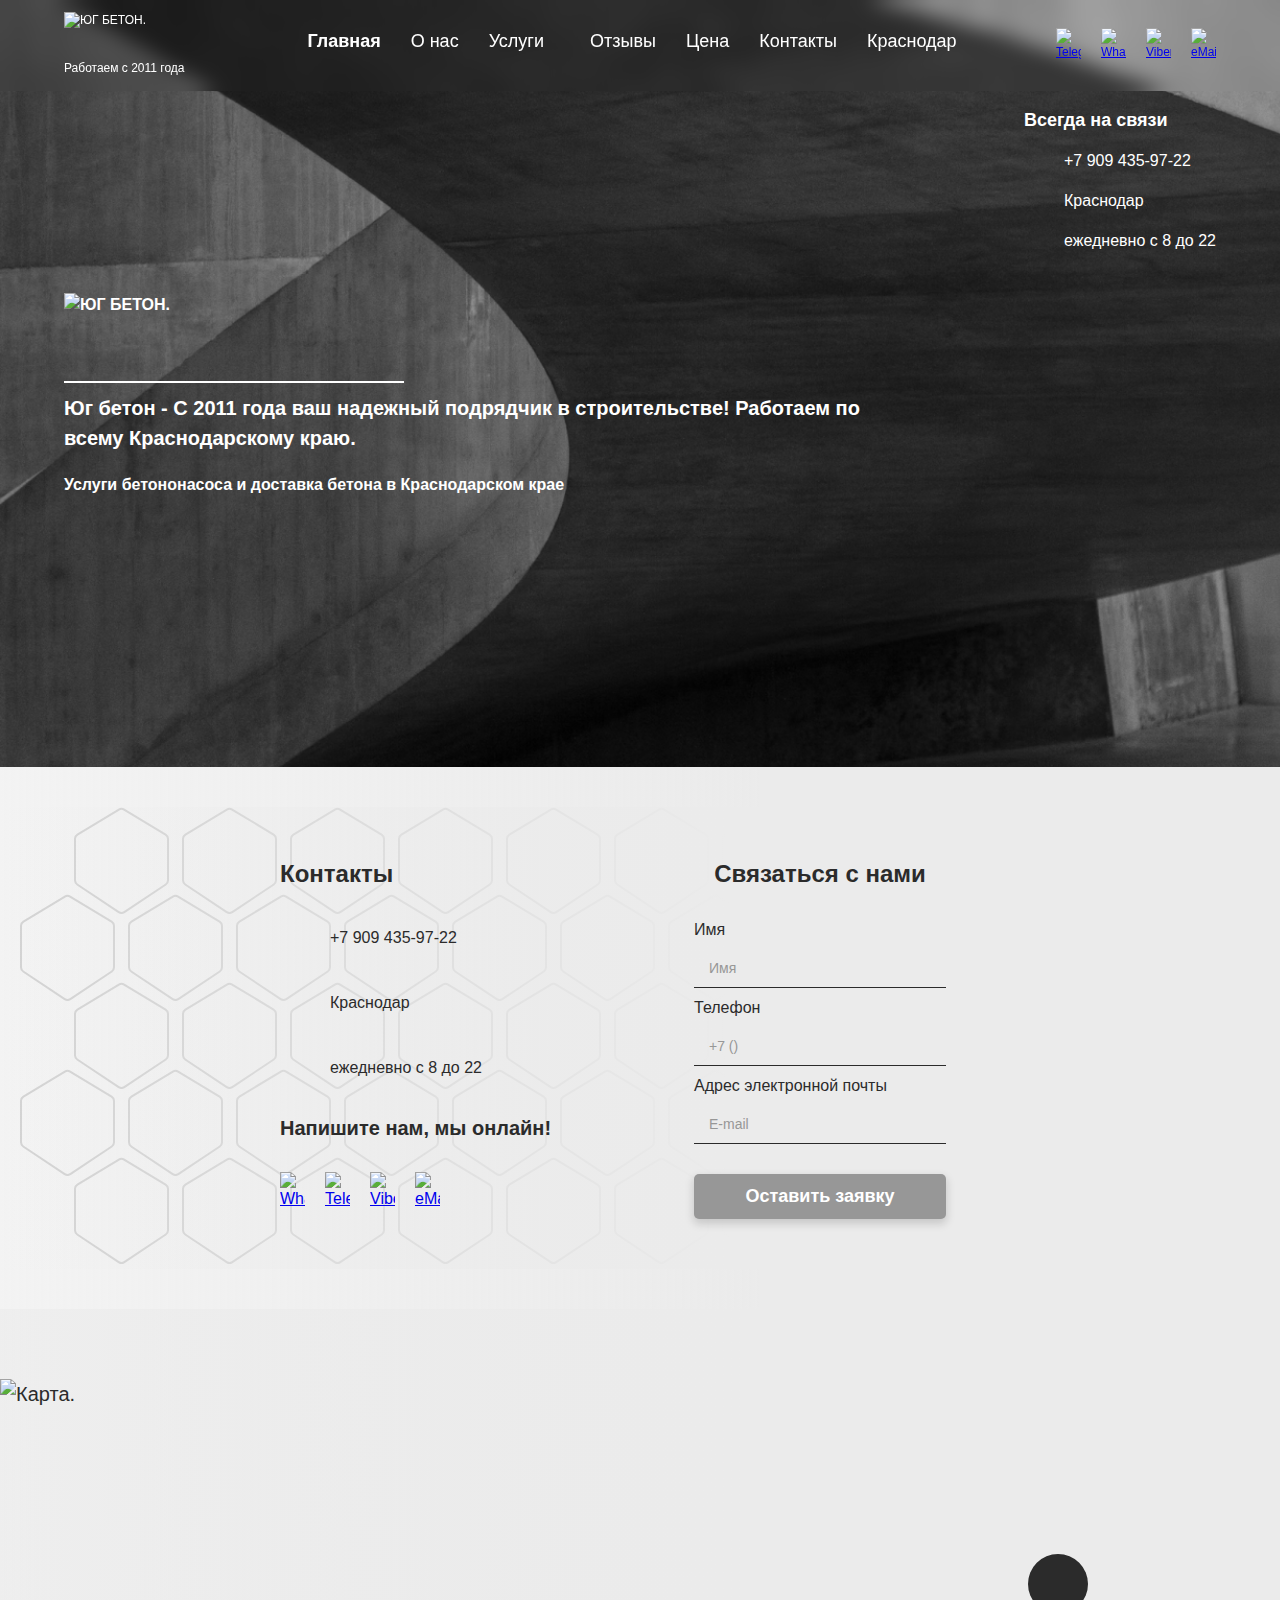
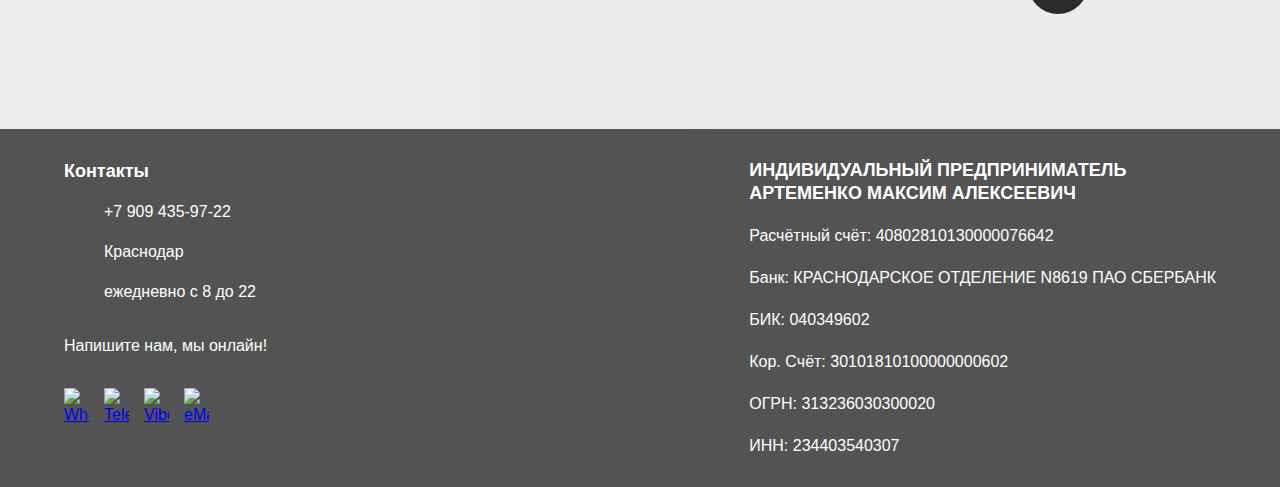
==== contacts.html @ 3165325b "Fixes maps and contacts blocks" ====
<!DOCTYPE html>
<html class="page" lang="en">

<head>
    <meta charset="UTF-8">
    <meta name="viewport" content="width=device-width, initial-scale=1.0">
    <title>Document</title>
    <link rel="stylesheet" href="style.css">
</head>

<body class="page__body">
    <header class="header">
        <div class="header__wrapper wrapper">
            <div class="header__container">
                <img class="header__logo" src="images/main-logo.svg" width="174" height="40" alt="ЮГ БЕТОН.">
                <span class="header__slogan">Работаем с 2011 года</span>
            </div>
            <ul class="header__list">
                <li class="header__item">
                    <a class="header__link" href="#">
                        <img class="header__image" src="images/logo-telegram.svg" width="25" height="25"
                            alt="Telegram.">
                    </a>
                </li>
                <li class="header__item">
                    <a class="header__link" href="#">
                        <img class="header__image" src="images/logo-telegram.svg" width="25" height="25"
                            alt="Whatsapp.">
                    </a>
                </li>
                <li class="header__item">
                    <a class="header__link" href="#">
                        <img class="header__image" src="images/logo-telegram.svg" width="25" height="25" alt="Viber.">
                    </a>
                </li>
                <li class="header__item">
                    <a class="header__link" href="#">
                        <img class="header__image" src="images/logo-telegram.svg" width="25" height="25" alt="eMail.">
                    </a>
                </li>
            </ul>
            <button class="header__button">
                <span class="visually-hidden">Навигация</span>
                <span class="header__button__dec-line"></span>
            </button>
            <nav class="header__navigation navigation">
                <ul class="navigation__list navigation__list--opened">
                    <li class="navigation__item">
                        <a class="navigation__link" href="#">Главная</a>
                    </li>
                    <li class="navigation__item">
                        <a class="navigation__link" href="#">О нас</a>
                    </li>
                    <li class="navigation__item">
                        <p class="navigation__text">Услуги</p>
                        <ul
                            class="navigation__services-list navigation-services__list navigation__services__list--opened">
                            <li class="navigation-services__item">
                                <a class="navigation-services__link" href="#">Бетоногаситель</a>
                            </li>
                            <li class="navigation-services__item">
                                <a class="navigation-services__link" href="#">Шланг</a>
                            </li>
                            <li class="navigation-services__item">
                                <a class="navigation-services__link" href="#">Бетоноводный тракт</a>
                            </li>
                            <li class="navigation-services__item">
                                <a class="navigation-services__link" href="#">Переезд бетононасоса на объекте</a>
                            </li>
                            <li class="navigation-services__item">
                                <a class="navigation-services__link" href="#">Доставка автобензонасоса</a>
                            </li>
                            <li class="navigation-services__item">
                                <a class="navigation-services__link" href="#">Доставка бетона</a>
                            </li>
                            <li class="navigation-services__item">
                                <a class="navigation-services__link" href="#">Плиты и Бетонные блоки</a>
                            </li>
                        </ul>
                    </li>
                    <li class="navigation__item">
                        <a class="navigation__link" href="#">Отзывы</a>
                    </li>
                    <li class="navigation__item">
                        <a class="navigation__link" href="#">Цена</a>
                    </li>
                    <li class="navigation__item">
                        <a class="navigation__link" href="#">Контакты</a>
                    </li>
                    <li class="navigation__item">
                        <a class="navigation__link" href="#">
                            <span class="navigation__address">Краснодар</span>
                        </a>
                    </li>
                </ul>
            </nav>
        </div>
    </header>
    <main class="contacts-main">
        <h1 class="visually-hidden">Sample</h1>
        <section class="hero">
            <div class="hero__wrapper wrapper">
                <h2 class="visually-hidden">Описание компании</h2>
                <address class="hero__address address">
                    <h3 class="address__title">Всегда на связи</h3>
                    <a class="address__link" href="tel:+79094359722">+7 909 435-97-22</a>
                    <span class="address__area">Краснодар</span>
                    <span class="address__time">ежедневно с 8 до 22</span>
                </address>
                <div class="hero__container">
                    <img class="hero__image" src="images/main-logo.svg" width="335" height="78" alt="ЮГ БЕТОН.">
                    <h3 class="hero__title">Юг бетон - С 2011 года ваш надежный подрядчик в строительстве! Работаем по
                        всему Краснодарскому краю.</h3>
                    <p class="hero__description">Услуги бетононасоса и доставка бетона в Краснодарском крае</p>
                </div>
            </div>
        </section>
        <section class="feedback">
            <div class="feedback__bg__decor">
                <div class="feedback__bg__decor__filter">
                    <div class="feedback__forms__wrapper">
                        <div class="contacts__wrapper wrapper">
                            <address class="contacts__address">
                                <h3 class="contacts__title">Контакты</h3>
                                <a class="contacts__link" href="tel:+79094359722">+7 909 435-97-22</a>
                                <span class="contacts__area">Краснодар</span>
                                <span class="contacts__time">ежедневно с 8 до 22</span>
                                <p class="contacts__slogan">Напишите нам, мы онлайн!</p>
                                <ul class="contacts__list">
                                    <li class="contacts__item">
                                        <a class="contacts__social-link" href="#">
                                            <img class="contacts__image" src="images/logo-telegram.svg" width="25" height="25"
                                                alt="Whatsapp.">
                                        </a>
                                    </li>
                                    <li class="contacts__item">
                                        <a class="contacts__social-link" href="#">
                                            <img class="contacts__image" src="images/logo-telegram.svg" width="25" height="25"
                                                alt="Telegram.">
                                        </a>
                                    </li>
                                    <li class="contacts__item">
                                        <a class="contacts__social-link" href="#">
                                            <img class="contacts__image" src="images/logo-telegram.svg" width="25" height="25"
                                                alt="Viber.">
                                        </a>
                                    </li>
                                    <li class="contacts__item">
                                        <a class="contacts__social-link" href="#">
                                            <img class="contacts__image" src="images/logo-telegram.svg" width="25" height="25"
                                                alt="eMail.">
                                        </a>
                                    </li>
                                </ul>
                            </address>
                        </div>
                        <div class="feedback__wrapper wrapper">
                            <h2 class="feedback__title">Связаться с нами</h2>
                            <form class="feedback__form" action="https://echo.htmlacademy.ru/" method="post">
                                <label class="feedback__label">Имя
                                    <input class="feedback__input" type="text" name="first-name" placeholder="Имя">
                                </label>
                                <label class="feedback__label">Телефон
                                    <input class="feedback__input" type="text" name="phone-number" placeholder="+7 ()">
                                </label>
                                <label class="feedback__label">Адрес электронной почты
                                    <input class="feedback__input" type="text" name="email" placeholder="E-mail">
                                </label>
                                <button class="feedback__submit-button" type="submit">Оставить заявку</button>
                            </form>
                        </div>
                    </div>
                </div>
            </div>
        </section>
        <section class="map">
            <div class="map__wrapper">
                <h2 class="visually-hidden">Карта</h2>
                <!-- <img class="map__image map__image--mobile" src="images/map.jpg" width="375px" height="350px" alt="Карта."> -->
                <img class="map__image map__image--desktop" src="images/map--desktop.jpg" width="1600" height="350px" alt="Карта.">
                <a class="map__link" href="#"></a>
            </div>
        </section>
    </main>
    <footer class="footer">
        <div class="footer__wrapper wrapper">
            <!-- <nav class="footer__navigation navigation">
                <ul class="navigation__list">
                    <li class="navigation__item">
                        <a class="navigation__link" href="#">Главная</a>
                    </li>
                    <li class="navigation__item">
                        <a class="navigation__link" href="#">О нас</a>
                    </li>
                    <li class="navigation__item">
                        <p class="navigation__text">Услуги</p>
                        <ul class="navigation__services-list navigation-services__list">
                            <li class="navigation-services__item">
                                <a class="navigation-services__link" href="#">Бетоногаситель</a>
                            </li>
                            <li class="navigation-services__item">
                                <a class="navigation-services__link" href="#">Шланг</a>
                            </li>
                            <li class="navigation-services__item">
                                <a class="navigation-services__link" href="#">Бетоноводный тракт</a>
                            </li>
                            <li class="navigation-services__item">
                                <a class="navigation-services__link" href="#">Переезд бетононасоса на объекте</a>
                            </li>
                            <li class="navigation-services__item">
                                <a class="navigation-services__link" href="#">Доставка автобензонасоса</a>
                            </li>
                            <li class="navigation-services__item">
                                <a class="navigation-services__link" href="#">Доставка бетона</a>
                            </li>
                            <li class="navigation-services__item">
                                <a class="navigation-services__link" href="#">Плиты и Бетонные блоки</a>
                            </li>
                        </ul>
                    </li>
                    <li class="navigation__item">
                        <a class="navigation__link" href="#">Отзывы</a>
                    </li>
                    <li class="navigation__item">
                        <a class="navigation__link" href="#">Цена</a>
                    </li>
                    <li class="navigation__item">
                        <a class="navigation__link" href="#">Контакты</a>
                    </li>
                </ul>
            </nav> -->
            <address class="footer__address address">
                <h3 class="address__title">Контакты</h3>
                <a class="address__link" href="tel:+79094359722">+7 909 435-97-22</a>
                <span class="address__area">Краснодар</span>
                <span class="address__time">ежедневно с 8 до 22</span>
                <p class="address__slogan">Напишите нам, мы онлайн!</p>
                <ul class="address__list">
                    <li class="address__item">
                        <a class="address__social-link" href="#">
                            <img class="address__image" src="images/logo-telegram.svg" width="25" height="25"
                                alt="Whatsapp.">
                        </a>
                    </li>
                    <li class="address__item">
                        <a class="address__social-link" href="#">
                            <img class="address__image" src="images/logo-telegram.svg" width="25" height="25"
                                alt="Telegram.">
                        </a>
                    </li>
                    <li class="address__item">
                        <a class="address__social-link" href="#">
                            <img class="address__image" src="images/logo-telegram.svg" width="25" height="25"
                                alt="Viber.">
                        </a>
                    </li>
                    <li class="address__item">
                        <a class="address__social-link" href="#">
                            <img class="address__image" src="images/logo-telegram.svg" width="25" height="25"
                                alt="eMail.">
                        </a>
                    </li>
                </ul>
            </address>
            <div class="footer__requisites requisites">
                <h2 class="requisites__title">ИНДИВИДУАЛЬНЫЙ ПРЕДПРИНИМАТЕЛЬ<br> АРТЕМЕНКО МАКСИМ АЛЕКСЕЕВИЧ</h2>
                <p class="requisites__text">
                    <span class="requisites__item">Расчётный счёт: 40802810130000076642</span>
                    <span class="requisites__item">Банк: КРАСНОДАРСКОЕ ОТДЕЛЕНИЕ N8619 ПАО СБЕРБАНК</span>
                    <span class="requisites__item">БИК: 040349602</span>
                    <span class="requisites__item">Кор. Cчёт: 30101810100000000602</span>
                    <span class="requisites__item">ОГРН: 313236030300020</span>
                    <span class="requisites__item">ИНН: 234403540307</span>
                </p>
            </div>
        </div>
    </footer>
    <script src="/js/index.js"></script>
</body>

</html>
---- style.css ----
@font-face {
  font-family: "Open Sans";
  font-style: normal;
  font-weight: 400;
  src: url("fonts/OpenSans-Regular.woff2") format("woff2");
  font-display: swap;
}

@font-face {
  font-family: "Open Sans";
  font-style: normal;
  font-weight: 600;
  src: url("fonts/OpenSans-SemiBold.woff2") format("woff2");
  font-display: swap;
}

@font-face {
  font-family: "Open Sans";
  font-style: normal;
  font-weight: 700;
  src: url("fonts/OpenSans-Bold.woff2") format("woff2");
  font-display: swap;
}

@font-face {
  font-family: "Poppins";
  font-style: normal;
  font-weight: 400;
  src: url("fonts/Poppins-Regular.woff2") format("woff2");
  font-display: swap;
}

* {
  box-sizing: border-box;
}

body {
  background: linear-gradient(90deg, rgba(255, 255, 255, 0.6) 0%, rgba(235, 235, 235, 0.6) 0.01%, #EBEBEB 59.41%);
  /* background-color: rgba(235, 235, 235); */
  /* background: linear-gradient(90deg, rgba(0, 0, 0, 0) 0%, rgba(235, 235, 235, 1) 57%); */
}

.page {
  height: 100%;
}

.page__body {
  /* background-color: #ffffff; */
  font-family: "Open Sans", sans-serif;
  font-style: normal;
  font-weight: 400;
  font-size: 20px;
  line-height: 30px;
  color: #2B2B2B;
  margin: 0;
}

img {
  max-width: 100%;
  height: auto;
  display: block;
}

.visually-hidden {
  position: absolute;
  width: 1px;
  height: 1px;
  margin: -1px;
  border: 0;
  padding: 0;
  white-space: nowrap;
  clip-path: inset(100%);
  clip: rect(0 0 0 0);
  overflow: hidden;
}

.wrapper {
  margin: 0 auto;
  width: 90%;
  max-width: 1170px;
}

/* header */

.header {
  font-family: "Open Sans", sans-serif;
  font-size: 12px;
  font-weight: 400;
  line-height: 16px;
  color: #FFFFFF;
  padding: 12px 0 15px;
  backdrop-filter: blur(10px);
}

.header__wrapper {
  display: flex;
  align-items: center;
  /* column-gap: 29px; */
  justify-content: space-between;
  position: relative;
}

.header__logo {
  margin-bottom: 8px;
}

.header__list {
  list-style-type: none;
  padding: 0;
  margin: 0;
  margin-left: 30px;
  margin-right: 29px;
  width: 70px;
  display: grid;
  grid-template-columns: 1fr 1fr;
  gap: 20px;
}

.header__link {
  display: block;
}

.header__button {
  /* align-self: center; */
  width: 32px;
  padding: 10px 0;
  cursor: pointer;
  background: none;
  border: none;
  display: flex;
  align-items: center;
  position: absolute;
  right: 0;
}

/*header navigation media */

@media (min-width:800px) {
  .header__list {
    display: flex;
    height: auto;
    width: auto;
    margin-right: 0;
  }
}

@media (min-width: 1250px) {
  .header__button {
    display: none;
  }

  .header__list {
    /* display: flex;
    height: auto;
    width: auto; */
    order: 1;
    /* margin-right: 0; */
  }

  .header__navigation .navigation__list {
    width: auto;
    padding: 0px;
    position: relative;
    /* left: 0; */
    top: 5px;
    background-color: none;
    border-top: none;
    padding: 0px;
    list-style-type: none;
    margin: 0;
    display: flex;
    gap: 30px;
  }

  .navigation__item {
    position: relative;
  }

  .navigation__item .navigation__services-list {
    /* background-color: #2B2B2B; */
    position: absolute;
    left: 0;
    top: 55px;
    padding: 10px;
    width: 400%;
    max-width: none;
    /* border-radius: 10px; */
  }
}

.header__button:hover,
.header__button:focus {
  opacity: .8;
}

.header__button__dec-line {
  width: 24px;
  height: 3px;
  background-color: white;
  border-radius: 5px;
  position: relative;
}

.header__button__dec-line::before {
  content: '';
  position: absolute;
  width: 32px;
  height: 3px;
  background-color: white;
  border-radius: 5px;
  left: 0;
  top: -6px;
}

.header__button__dec-line::after {
  content: '';
  position: absolute;
  width: 16px;
  height: 3px;
  background-color: white;
  border-radius: 5px;
  left: 0;
  top: 6px;
}

/* navigation */

.navigation__list {
  width: 100%;
  position: absolute;
  left: 0;
  top: 79px;
  border-radius: 0 0 10px 10px;
  background: #2b2b2b;
  border-top: 1px solid rgba(255, 255, 255, 0.5);
  padding: 15px 0px 32px 20px;
  list-style-type: none;
  margin: 0;
  display: none;
}

/* .navigation__list--opened {
  display: block;
} */

.navigation__services-list {
  list-style-type: none;
  margin: 0;
  padding: 0;
  position: absolute;
  top: 15px;
  right: 10px;
  max-width: 50%;
  display: none;
}

.navigation__link:hover,
.navigation__link:focus {
  opacity: .8;
}

.navigation__item:not(:last-child) {
  margin-bottom: 15px;
}

.navigation__link {
  text-decoration: none;
  color: inherit;
  font-size: 18px;
  font-weight: 400;
  line-height: 25px;
}

.navigation__item:first-child .navigation__link {
  font-weight: 700;
}

.navigation__text {
  margin: 0;
  color: inherit;
  font-size: 18px;
  font-weight: 400;
  line-height: 25px;
  display: flex;
  align-items: center;
  gap: 10px;
  cursor: pointer;
}

.navigation__text:hover,
.navigation__text:focus {
  opacity: .8;
}

.navigation__text::after {
  content: "";
  display: block;
  width: 6px;
  height: 16px;
  background: url("images/right-row.svg") no-repeat center;
  background-size: 100%;
}

.navigation-services__item {
  margin-bottom: 15px;
}

.navigation-services__link {
  text-decoration: none;
  color: inherit;
  font-size: 14px;
  font-weight: 400;
  line-height: 19px;
  cursor: pointer;
  /* padding-bottom: 15px; */
}

.navigation-services__link:hover,
.navigation-services__link:focus {
  opacity: .8;
}


/* main */

/* hero */

.hero {
  padding: 114px 0 23px;
  background-color: #535353;
  background-image: url(/images/hero.png);
  background-repeat: no-repeat;
  background-size: cover;
  height: 773px;
  margin-top: -97px;
}

.hero__address {
  margin-bottom: 40px;
}

@media (min-width: 1250px) {
  .hero__wrapper {
    display: flex;
    flex-direction: column;
  }

  .hero__address {
    align-self: flex-end;
  }
  .navigation__list{
    background-color: transparent;
  }
  .address__wrapper{
    margin-left: 40px;
  }
}

.hero__container {
  font-weight: 600;
  font-size: 16px;
  line-height: 24px;
  color: #FFFFFF;
}

.hero__image {
  margin-bottom: 10px;
}

.hero__title {
  margin: 0;
  font-weight: 600;
  font-size: 20px;
  line-height: 30px;
  margin-bottom: 20px;
  max-width: 820px;
}

.hero__title::before {
  content: "";
  display: block;
  width: 340px;
  height: 2px;
  background-color: #FFFFFF;
  margin-bottom: 10px;
}

.hero__description {
  margin: 0;
}

/* address */

.address {
  font-size: 16px;
  font-style: normal;
  line-height: 22px;
  /* width: 198px; */
  /* height: 145px; */
  display: flex;
  flex-direction: column;
  row-gap: 15px;
  color: #FFFFFF;
}

.address__title {
  margin: 0;
  font-size: 18px;
  line-height: 25px;
}

.address__link {
  text-decoration: none;
  color: #FFFFFF;
  display: flex;
  gap: 15px;
  align-items: center;
}

.address__link--color {
  color: #2B2B2B;
}

.address__link::before {
  content: "";
  width: 25px;
  height: 25px;
  display: block;
  background: url("images/address-phone.svg") no-repeat center;
}

.address__area {
  display: flex;
  gap: 15px;
  align-items: center;
}

.address__area::before {
  content: "";
  width: 25px;
  height: 25px;
  display: block;
  background: url("images/address-phone.svg") no-repeat center;
}

.address__time {
  display: flex;
  gap: 15px;
  align-items: center;
}

.address__time::before {
  content: "";
  width: 25px;
  height: 25px;
  display: block;
  background: url("images/address-phone.svg") no-repeat center;
}

.address__list {
  list-style-type: none;
  margin: 0;
  padding: 0;
  display: flex;
  gap: 15px;
}

.address__wrapper {
  display: flex;
  align-items: center;
  gap: 5px;
}

/* services */

.services {
  padding: 70px 0 50px;
  padding-bottom: 0;
}

/* services-header */
.services__container {
  display: flex;
  justify-content: space-between;
  align-items: center;
  gap: 20px;
  margin-bottom: 30px;
}

.services__header {
  margin: 0;
  font-size: 1.5rem;
  font-weight: 700;
  max-width: 45%;
}

.services__decor-line {
  width: 100%;
  min-width: 45%;
  height: 1px;
  background-color: #2B2B2B80;
}

/* services-list */

.services__list {
  list-style: none;
  padding: 0;
  width: 90%;
  margin: 0 auto;
}

.services__item:not(:last-child) {
  margin-bottom: 25px;
}

.services__image {
  width: 100%;
  object-fit: cover;
  object-position: center;
  aspect-ratio: 1/1;
  margin-bottom: 10px;
  -webkit-box-shadow: 5px 5px 14px 0px rgba(0, 0, 0, 0.23);
  -moz-box-shadow: 5px 5px 14px 0px rgba(0, 0, 0, 0.23);
  box-shadow: 5px 5px 14px 0px rgba(0, 0, 0, 0.23);
}

.services__name,
.services__price {
  margin: 0;
  margin-bottom: 5px;
  font-weight: 600;
  font-size: 1rem;
}

.services__price {
  margin: 0;
}

@media (min-width: 800px) {
  .services__list {
    display: flex;
    /* justify-content: ; */
    flex-wrap: wrap;
    gap: 15px;
  }

  .services__item {
    max-width: 250px;
    gap: 30px;
  }
}

/* feedback */

.feedback {
  padding: 40px 0;
  position: relative;
}

.feedback__bg__decor {
  width: 100%;
  height: 100%;
  background: url(/images/dark-frame.svg) no-repeat;
  background-position: 20px 0;
}

.feedback__bg__decor__filter {
  width: 100%;
  height: 100%;
  padding: 50px 0;
  background: rgb(0, 0, 0);
  background: linear-gradient(90deg, rgba(0, 0, 0, 0) 0%, rgba(235, 235, 235, 1) 57%);
  background-repeat: no-repeat;
}

.feedback__wrapper {
  display: flex;
  flex-direction: column;
  align-items: center;
}

.feedback__forms__wrapper {
  display: flex;
  justify-content: space-between;
  width: 90%;
  max-width: 720px;
  margin: 0 auto;
}

@media (max-width: 800px) {
  .feedback__forms__wrapper .contacts__wrapper {
    display: none;
  }
  .navigation__list {
    top: 83px;
  }
}

.feedback__title {
  margin: 0;
  font-size: 24px;
  font-weight: 700;
  line-height: 33px;
  margin-bottom: 30px;
}

.feedback__form {
  width: 252px;
}

.feedback__label {
  font-size: 16px;
  line-height: 20px;
  display: flex;
  flex-direction: column;
}

.feedback__label:not(:last-of-type) {
  margin-bottom: 10px;
}

.feedback__input {
  margin-top: 10px;
  padding: 11px 15px;
  border: none;
  border-bottom: 1px solid #2B2B2B;
  background: transparent;
}

.feedback__input::placeholder {
  font-family: "Open Sans", sans-serif;
  font-size: 14px;
  font-weight: 400;
  line-height: 18px;
  color: #979797;
}

.feedback__submit-button {
  font-family: "Open Sans", sans-serif;
  font-size: 18px;
  font-weight: 600;
  line-height: 23px;
  margin-top: 30px;
  padding: 11px;
  width: 100%;
  background-color: #979797;
  border: none;
  box-shadow: 0px 4px 9px 1px #00000026;
  border-radius: 5px;
  color: #FFFFFF;
}

/* advantages */

.advantages {
  padding: 50px 0;
}

.advantages__title {
  font-size: 24px;
  font-weight: 700;
  line-height: 33px;
  margin-bottom: 20px;
}

/* about */

.about {
  padding: 50px 0;
  background-color: #535353;
  background-image: url(/images/about.png);
  color: #FFFFFF;
}

.about__wrapper{
  max-width: 771px;
  margin: 0 auto;
  display: flex;
  flex-direction: column;
  align-items: center;
}

.about__title {
  font-size: 32px;
  font-weight: 700;
  line-height: 44px;
}

.about__description {
  margin: 0;
  font-size: 16px;
  line-height: 24px;
  width: 100%;
}

.about__description:not(:last-of-type) {
  margin-bottom: 10px;
}

.about__button {
  margin-top: 20px;
  width: 252px;
  font-family: "Open Sans", sans-serif;
  font-size: 18px;
  font-weight: 600;
  line-height: 23px;
  padding: 11px;
  background-color: #979797;
  border: none;
  box-shadow: 0px 4px 9px 1px #00000026;
  border-radius: 5px;
  color: #FFFFFF;
  align-self: flex-start;
}

@media (max-width:1000px){
  .about__title {
    align-self: flex-start;
  }
}

/* slider-services */

.slider-services {
  padding: 50px 0;
}

.slider-services__title {
  font-size: 24px;
  font-weight: 700;
  line-height: 33px;
}


.slider-services__wrapper {
  display: flex;
  justify-content: space-between;
  align-items: center;
  gap: 20px;
  margin-bottom: 30px;
}

.slider-services__decor-line {
  width: 100%;
  min-width: 45%;
  height: 1px;
  background-color: #2B2B2B80;
}

@media (max-width: 1000px){
  .slider-services__decor-line {
    display: none;
  }
}


/* reviews */

.reviews {
  padding: 70px 0 50px 0;
}

.reviews__title {
  margin: 0;
  margin-bottom: 30px;
}

.reviews__list {
  list-style-type: none;
  margin: 0;
  padding: 0;
  display: grid;
  grid-template-columns: auto;
  row-gap: 30px;
}

/* .reviews__item:not(:last-of-type) {
  margin-bottom: 20px;
} */

.reviews__button {
  margin-top: 30px;
  width: 252px;
  font-family: "Open Sans", sans-serif;
  font-size: 18px;
  font-weight: 600;
  line-height: 23px;
  padding: 11px;
  background-color: #979797;
  border: none;
  box-shadow: 0px 4px 9px 1px #00000026;
  border-radius: 5px;
  color: #FFFFFF;
}

.reviews__review-form {
  display: grid;
  grid-template-columns: auto;
  /* column-gap: 20px; */
}

.review-form__form {
  width: 500px;
}

.review-form__subtitle {
  grid-column: 1 / -1;
  grid-row: 1 / 2;
  justify-self: flex-start;
}

.review-form__form {
  grid-column: 1 / -1;
  grid-row: 2 / 3;
}

.reviews__image {
  grid-column: 1 / -1;
  grid-row: 3 / 4;
}

.review-form__subtitle,
.review-form__form,
.reviews__image {
  margin: 0;
}

/* .review-form__form,
.review-form__subtitle {
  max-width: 500px;
} */

.review-form__label {
  font-size: 16px;
  line-height: 20px;
  display: flex;
  flex-direction: column;
  row-gap: 10px;
}

.review-form__label:nth-of-type(2) {
  display: flex;
  flex-direction: row;
}

.review-form__input {
  font-family: "Open Sans", sans-serif;
  font-size: 18px;
  font-weight: 400;
  line-height: 23px;
  color: #000000;
  padding: 11px 15px;
  border: none;
  border: 1px solid #000000;
  border-radius: 10px;
}

/* .review-form__input type=[checkbox] {
  width: 30px;
  height: 30px;
} */




.review-form__input::placeholder {
  font-family: "Open Sans", sans-serif;
  font-size: 18px;
  font-weight: 400;
  line-height: 23px;
  color: #000000;
}

.review-form__textarea {
  height: 180px;
  padding: 15px;
  border: 1px solid #000000;
  border-radius: 10px;
  font-family: "Open Sans", sans-serif;
  font-size: 18px;
  font-weight: 400;
  line-height: 23px;
}

.reviews__image {
  border-radius: 10px;
  /* object-fit: contain; */
}

@media (min-width: 1250px) {
  .reviews {
    padding-top: 100px;
  }

  .reviews__list {
    grid-template-columns: auto auto;
    column-gap: 60px;
  }

  /* .review-form {
    display: grid;
    grid-template-columns: auto auto;
    row-gap: 20px;
  } */

  /* .review-form__form {
    max-width: 500px;
  } */

  /* .review-form__subtitle {
    grid-column: 1 / 2;
    grid-row: 1 / 2;
    margin: 0;
  } */

  .review-form__form {
    grid-column: 1 / 2;
    grid-row: 2 / 3;
    /* align-content: flex-end; */
  }

  .reviews__image {
    grid-column: 2 / 3;
    grid-row: 1 / 3;
    justify-self: center;
  }

}


/* review-card */

.review-card {
  display: grid;
  grid-template-columns: auto 1fr;
  column-gap: 24px;
  row-gap: 18px;
  color: #333333;
  font-size: 13px;
  line-height: 17px;
  padding: 20px;
  border: 1px solid #2B2B2B;
  border-radius: 10px;
}

.review-card__title {
  grid-column: 1 / 2;
  font-size: 20px;
  font-weight: 400;
  line-height: 24px;
  margin: 0;
}

.review-card__title::after {
  content: "";
}

.review-card__rating {
  grid-column: 2 / 3;
  justify-self: flex-start;
  display: flex;
}

.review-card__description {
  grid-column: 1 / -1;
  grid-row: 2 / 3;
  margin: 0;
}

.review-card__data {
  grid-column: 1 / -1;
  grid-row: 3 / 4;
  font-family: "Poppins", sans-serif;
  font-size: 14px;
  font-weight: 400;
  line-height: 17px;
  color: #9D9D9D;
}

/* map */

.map {
  padding-top: 70px;
  background: linear-gradient(90deg, rgba(255, 255, 255, 0.6) 0%, rgba(235, 235, 235, 0.6) 0.01%, #EBEBEB 59.41%);
}

.map__wrapper {
  position: relative;
}

.map__link {
  position: absolute;
  display: block;
  width: 60px;
  height: 60px;
  top: 50%;
  right: 15%;
  background-color: #2B2B2B;
  border-radius: 50%;
}

.map__link::before {
  content: "";
  position: absolute;
  display: block;
  width: 11px;
  height: 23px;
  top: 50%;
  left: 50%;
  transform: translate(-50%, -50%);
  background: url("images/arrow-up.svg") no-repeat center;
  background-size: auto;
}

.map__image{
  height: 350px;
  width: 100%;
  object-fit: cover;
}

.image-big {
  height: 500px;
  width: 100%;
  object-fit: cover;
}

.image-section__description {
  max-width: 670px;
}

/* @media (min-width: 1250px) {
  .map__image--mobile {
    display: none;
  }

  .map__image--desktop {
    display: block;
  }
}

@media (max-width: 1250px) {
  .map__image--mobile {
    display: block;
  }

  .map__image--desktop {
    display: none;
  }
} */

/* footer */

.footer {
  font-size: 16px;
  font-weight: 400;
  line-height: 22px;
  background-color: #535353;
  color: #FFFFFF;

}

.footer__wrapper {
  padding: 30px 0;
}

.footer__address {
  margin-bottom: 30px;
}

@media (min-width: 1000px) {
  .footer__wrapper {
    display: flex;
    justify-content: space-between;
    align-items: flex-start;
  }

  .footer__navigation {
    order: 1;
  }

  .footer__requisites {
    order: 3;
  }
  .footer__navigation{
    width: 276px;
    padding-left: 80px;
    /* display: flex; */
    /* justify-content: center; */
  }

  .footer__navigation__item .footer__navigation-services__list{
    padding: 0;
  }
}

/* requisites */

/* .requisites {} */

.requisites__title {
  margin: 0;
  margin-bottom: 20px;
  font-size: 18px;
  font-weight: 700;
  line-height: 23px;
}

.requisites__text {
  margin: 0;
}

.requisites__item {
  display: block;
}

.requisites__item:not(:last-child) {
  margin-bottom: 20px;
}

/* footer navigation */

.footer__navigation {
  z-index: 3;
}

.footer__bg__decor {
  width: 100%;
  height: 100%;
  background-image: url(/images/Frame.svg);
  background-position: -50px -50px;
}

.footer__bg__decor__filter {
  width: 100%;
  height: 100%;
  background: rgb(0, 0, 0);
  background: linear-gradient(90deg, rgba(0, 0, 0, 0) 0%, rgba(66, 66, 66, 1) 57%);
}

.footer__navigation__list {
  margin: 0;
  padding: 0;
  margin-bottom: 30px;
  list-style-type: none;
}

.footer__navigation__item:not(:last-child) {
  margin-bottom: 15px;
}

.footer__navigation__item:first-child .navigation__link {
  font-weight: 700;
}

.footer__navigation__link:hover,
.footer__navigation__link:focus {
  opacity: .8;
}

.footer__navigation__link {
  text-decoration: none;
  color: inherit;
  font-size: 18px;
  font-weight: 400;
  line-height: 25px;
}

.footer__navigation__text {
  margin: 0;
  color: inherit;
  font-size: 18px;
  font-weight: 400;
  line-height: 25px;
  display: flex;
  align-items: center;
  gap: 10px;
  cursor: pointer;
}

.footer__navigation__text:hover,
.footer__navigation__text:focus {
  opacity: .8;
}

.footer__navigation__text::after {
  content: "";
  display: block;
  width: 8px;
  height: 18px;
  background: url("images/right-row.svg") no-repeat center;
  background-size: 100%;
  transform: rotate(90deg);
}

.footer__navigation__services-list {
  list-style-type: none;
  padding: 20px;
  font-size: 14px;
  font: inherit;
  display: none;
}

.footer__navigation-services__link {
  text-decoration: none;
  color: inherit;
  font-size: 14px;
  font-weight: 400;
  line-height: 19px;
  cursor: pointer;
}

.footer__navigation-services__link:hover,
.footer__navigation-services__link:focus {
  opacity: .8;
}




/* sample page */

/* sample */

.sample {
  padding: 70px 0;
}

.sample__wrapper {
  display: grid;
  grid-template-columns: auto;
}

.sample__title {
  margin: 0;
  font-size: 24px;
  font-weight: 700;
  line-height: 33px;
}

.sample__container {
  display: flex;
  justify-content: space-between;
  align-items: center;
  gap: 20px;
  margin-bottom: 30px;
}

.sample__decor-line {
  width: 100%;
  min-width: 45%;
  height: 1px;
  background-color: #2B2B2B80;
}

/* .sample__title::after {
  content: "";
  display: block;
  width: 100%;
  height: 1px;
  background-color: #2B2B2B80;
  margin-top: 20px;
  margin-bottom: 20px;
} */

.sample__image {
  background-color: #535353;
  margin-bottom: 20px;
}

@media (min-width: 1250px) {

  .sample__wrapper {
    grid-template-columns: auto auto;
    align-items: center;
    column-gap: 30px;
  }

  /* .sample__title {
    grid-column: 1 / -1;
    display: flex;
    flex-direction: row;
    align-items: center;
    justify-content: space-between;
  } */

  .sample__container {
    grid-row: 1 / 2;
    grid-column: 1 / -1;
  }

  /* .sample__title::after {
    flex-grow: 1;
  } */

  .sample__image {
    width: 770px;
    height: 400px;
  }
  
  .sample__description--invert {
    grid-row: 2 / 3;
    grid-column: 1 / 2;
  }

  .sample__image--invert {
    grid-row: 2 / 3;
    grid-column: 2 / 3;
  }

}

/* sample2 */

.sample2 {
  padding: 0 0 70px 0;
  display: grid;
  justify-items: center;
}

.sample2__wrapper {
  max-width: 770px;
}

.sample2__title {
  font-size: 36px;
  font-weight: 700;
  line-height: 54px;
}


/* contacts page  */

.contacts {
  padding: 90px 0 10px;
}

.contacts-main {
  display: none;
}

.contacts__address {
  font-size: 16px;
  font-style: normal;
  line-height: 22px;
  display: flex;
  flex-direction: column;
  row-gap: 30px;
  color: #2B2B2B;
}

.contacts__title {
  margin: 0;
  font-size: 24px;
  font-weight: 700;
  line-height: 33px;
}

.contacts__link {
  text-decoration: none;
  color: #2B2B2B;
  display: flex;
  gap: 15px;
  align-items: center;
}

.contacts__link::before {
  content: "";
  width: 35px;
  height: 35px;
  display: block;
  background: url("images/address-phone-white.svg") no-repeat center;
}

.contacts__area {
  display: flex;
  gap: 15px;
  align-items: center;
}

.contacts__area::before {
  content: "";
  width: 35px;
  height: 35px;
  display: block;
  background: url("images/address-phone-white.svg") no-repeat center;
}

.contacts__time {
  display: flex;
  gap: 15px;
  align-items: center;
}

.contacts__time::before {
  content: "";
  width: 35px;
  height: 35px;
  display: block;
  background: url("images/address-phone-white.svg") no-repeat center;
}

.contacts__slogan {
  margin: 0;
  font-size: 20px;
  font-weight: 600;
  line-height: 27px;
  color: #2B2B2B;
}

.contacts__list {
  list-style-type: none;
  margin: 0;
  padding: 0;
  display: flex;
  gap: 20px;
}

@media (min-width: 1250px) {
  .contacts-main {
    display: block;
  }
}


/* page reviews  */

.main-reviews {
  margin-top: 10px;
  background: linear-gradient(90deg, rgba(255, 255, 255, 0.6) 0%, rgba(235, 235, 235, 0.6) 0.01%, #EBEBEB 59.41%);
}


/* prices page  */

.prices__table {
  margin-bottom: 30px;
  position: relative;
}

.table-desktop:first-child:before {
  content: "";
  position: absolute;
  display: block;
  width: 215px;
  height: 574px;
  top: 0;
  background-color: red;
}

.table {
  border: 1px solid #2B2B2B;
  border-collapse: separate;
  border-left: 0;
  border-radius: 10px;
  border-spacing: 0px;
  width: 100%;
  font-size: 24px;
  font-weight: 600;
  line-height: 33px;
}

.table__head {
  display: table-header-group;
  vertical-align: middle;
  border-color: inherit;
  border-collapse: separate;
}

.table__row {
  display: table-row;
  vertical-align: inherit;
  border-color: inherit;

}

.table__header {
  font-weight: 600;
  text-align: center;
  vertical-align: middle;
  border-left: 1px solid #2B2B2B;
  padding: 20px;
}

.table__cell {
  padding: 9px 10px 8px 10px;
  border-left: 1px solid #2B2B2B;
  border-top: 1px solid #2B2B2B;
  text-align: center;
}

.table__row:last-of-type .table__cell {
  text-align: center;
}

.table__head:first-child .table__row:first-child .table__header:first-child,
.table__body:first-child .table__row:first-child .table__cell:first-child {
  border-radius: 10px 0 0 0;
}

.table__head:last-child .table__row:last-child .table__header:first-child,
.table__body:last-child .table__row:last-child .table__cell:first-child {
  border-radius: 0 0 0 10px;
}


.table__head .table__row:nth-child(2) .table__header {
  border-top: 1px solid #2B2B2B;
}

.prices__image {
  margin-bottom: 50px;
  border-radius: 10px;
}

.prices__list {
  list-style-type: none;
  margin: 0;
  margin-bottom: 50px;
  padding: 0;
  font-size: 20px;
  font-weight: 600;
  line-height: 27px;
}

.prices__item {
  border: 1px solid #000000;
  border-radius: 10px;
  padding: 20px 11px;
}

.prices__item:not(:last-child) {
  margin-bottom: 30px;
}


/* table-desktop */

.table-desktop {
  border: 1px solid #2B2B2B;
  border-collapse: separate;
  border-left: 0;
  border-radius: 10px;
  border-spacing: 0px;
  width: 100%;
  font-size: 24px;
  font-weight: 600;
  line-height: 33px;
  margin-bottom: 50px;
}

.table-desktop__head {
  display: table-header-group;
  vertical-align: middle;
  border-color: inherit;
  border-collapse: separate;
}

.table-desktop__row {
  display: table-row;
  vertical-align: inherit;
  border-color: inherit;

}

.table-desktop__header {
  font-weight: 600;
  text-align: center;
  vertical-align: middle;
  border-left: 1px solid #2B2B2B;
  padding: 20px;
}

.table-desktop__cell {
  padding: 9px 10px 8px 10px;
  border-left: 1px solid #2B2B2B;
  border-top: 1px solid #2B2B2B;
  text-align: center;
}

.table__row:last-of-type .table__cell {
  text-align: center;
}

.table__head:first-child .table__row:first-child .table__header:first-child,
.table__body:first-child .table__row:first-child .table__cell:first-child {
  border-radius: 10px 0 0 0;
}

.table__head:last-child .table__row:last-child .table__header:first-child,
.table__body:last-child .table__row:last-child .table__cell:first-child {
  border-radius: 0 0 0 10px;
}


.table__head .table__row:nth-child(2) .table__header {
  border-top: 1px solid #2B2B2B;
}

.border-top {
  border-top: 1px solid #2B2B2B;
}

.border-radius-up-fix {
  border-radius: 10px 0 0 0;  
}

.border-radius-down-fix {
  border-radius: 0 0 0 10px;  
}

.text-align-right {
  text-align: right;
}

.padding-left70 {
  padding-left: 70px;
}

.padding-left103 {
  padding-left: 103px;
  text-align: left;
}

.padding20 {
  padding: 20px 15px;
}

.text-align-left {
  text-align: left;
}

@media (min-width: 1250px) {
  .table {
    display: none;
  }

  .prices__list {
    display: none;
  }

  .table-desktop {
    display: table;
  }

  .prices__image {
    display: none
  }

  /* .map__image {
    display: ;
  } */

}

@media (max-width: 1250px) {
  .table {
    display: table;
  }

  .prices__list {
    display: block;
  }

  .table-desktop {
    display: none;
  }

}
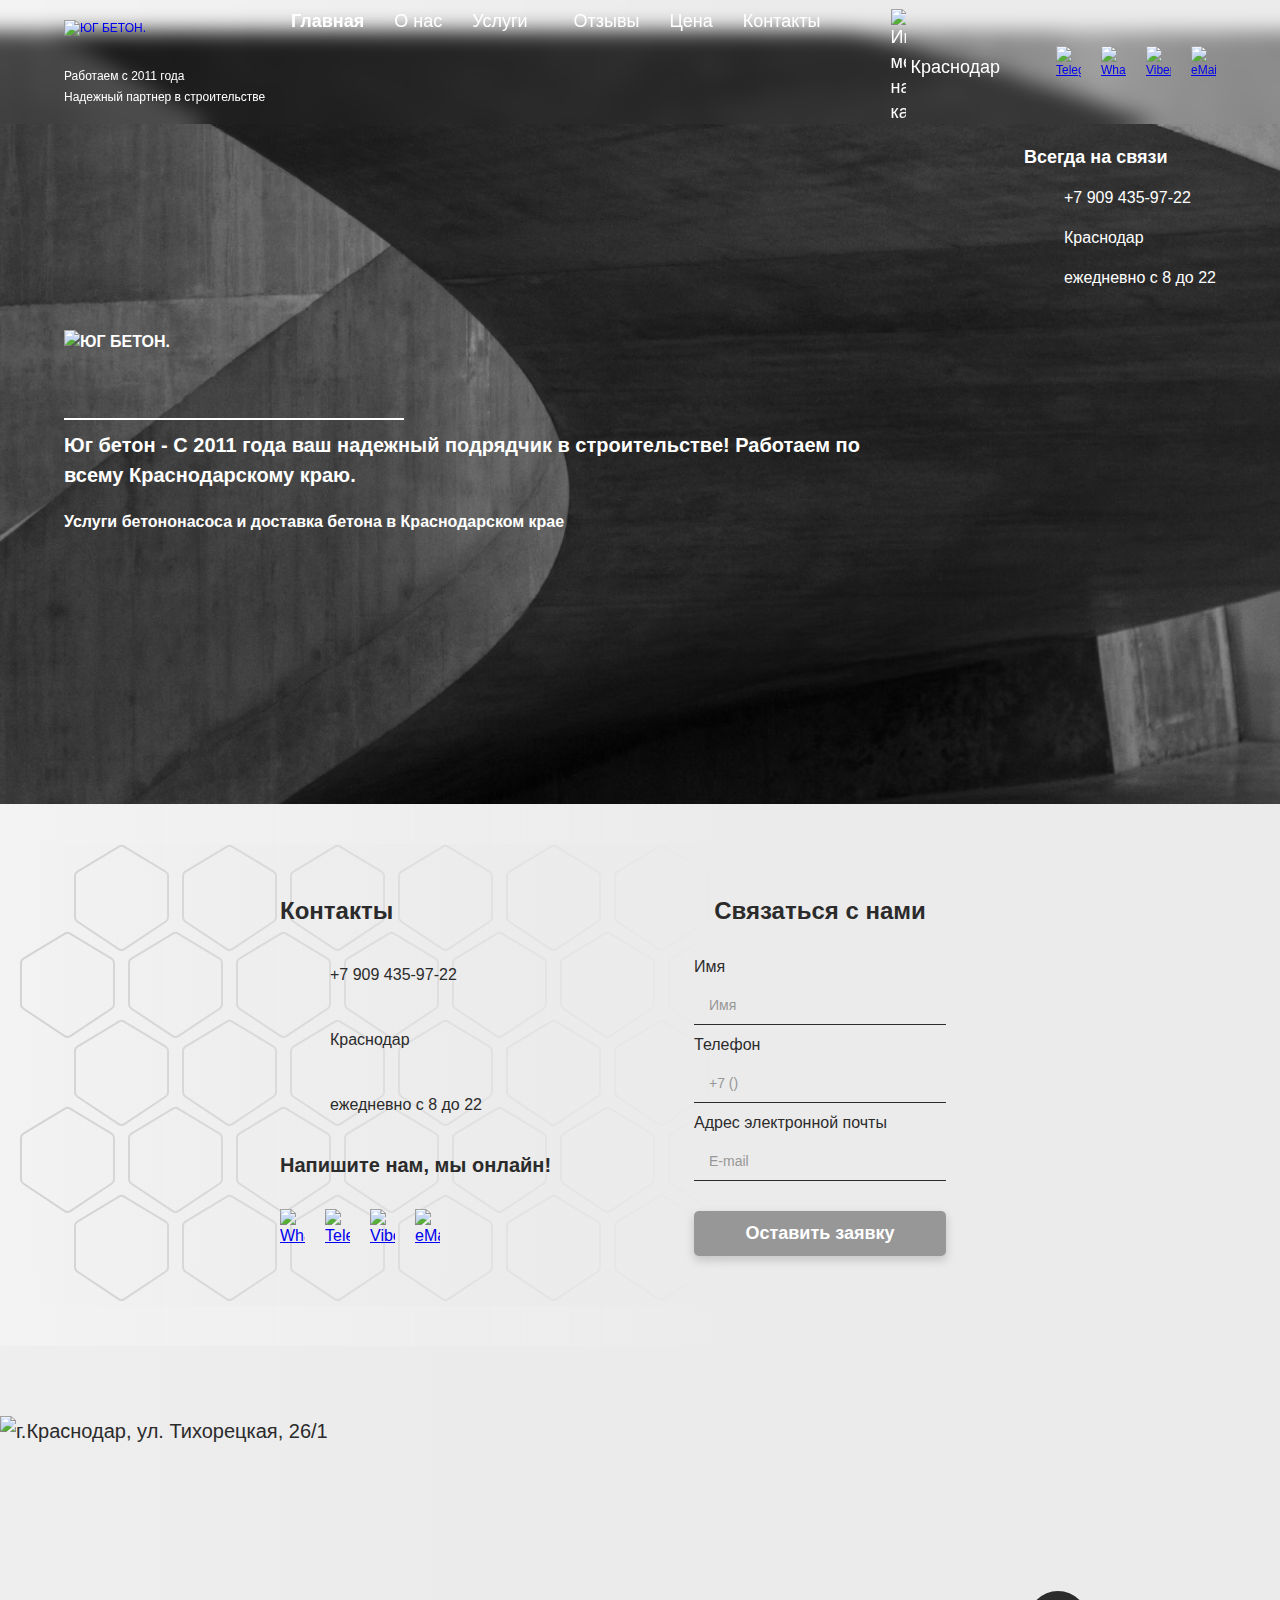
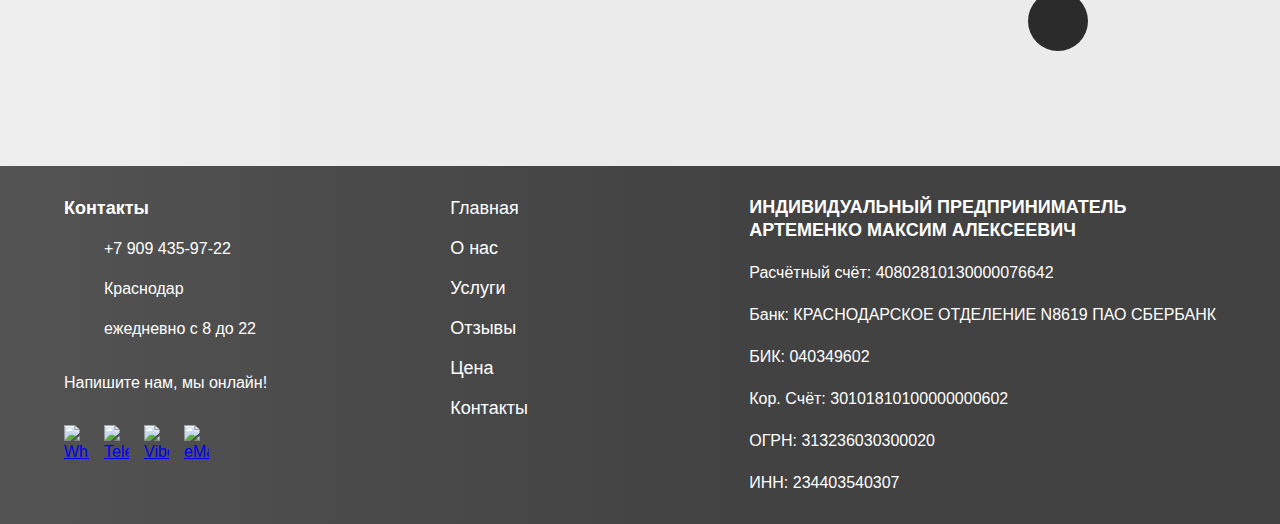
==== commit 48c76738: "Fixes some errors" ====
--- a/contacts.html
+++ b/contacts.html
@@ -12,29 +12,32 @@
     <header class="header">
         <div class="header__wrapper wrapper">
             <div class="header__container">
-                <img class="header__logo" src="images/main-logo.svg" width="174" height="40" alt="ЮГ БЕТОН.">
+                <a class="header__logo-link" href="index.html">
+                    <img class="header__logo" src="images/main-logo.svg" width="174" height="40" alt="ЮГ БЕТОН.">
+                </a>
                 <span class="header__slogan">Работаем с 2011 года</span>
+                <span class="header__description">Надежный партнер в строительстве</span>
             </div>
             <ul class="header__list">
                 <li class="header__item">
-                    <a class="header__link" href="#">
+                    <a class="header__link" href="https://t.me/Mishok21" target="_blank">
                         <img class="header__image" src="images/logo-telegram.svg" width="25" height="25"
                             alt="Telegram.">
                     </a>
                 </li>
                 <li class="header__item">
-                    <a class="header__link" href="#">
+                    <a class="header__link" href="https://wa.me/79094359722" target="_blank">
                         <img class="header__image" src="images/logo-telegram.svg" width="25" height="25"
                             alt="Whatsapp.">
                     </a>
                 </li>
                 <li class="header__item">
-                    <a class="header__link" href="#">
+                    <a class="header__link" href="viber://chat?number=79094359722" target="_blank">
                         <img class="header__image" src="images/logo-telegram.svg" width="25" height="25" alt="Viber.">
                     </a>
                 </li>
                 <li class="header__item">
-                    <a class="header__link" href="#">
+                    <a class="header__link" href="mailto:inf0@ugbetonkrd.ru" target="_blank">
                         <img class="header__image" src="images/logo-telegram.svg" width="25" height="25" alt="eMail.">
                     </a>
                 </li>
@@ -46,7 +49,7 @@
             <nav class="header__navigation navigation">
                 <ul class="navigation__list navigation__list--opened">
                     <li class="navigation__item">
-                        <a class="navigation__link" href="#">Главная</a>
+                        <a class="navigation__link" href="index.html">Главная</a>
                     </li>
                     <li class="navigation__item">
                         <a class="navigation__link" href="#">О нас</a>
@@ -79,16 +82,18 @@
                         </ul>
                     </li>
                     <li class="navigation__item">
-                        <a class="navigation__link" href="#">Отзывы</a>
-                    </li>
-                    <li class="navigation__item">
-                        <a class="navigation__link" href="#">Цена</a>
-                    </li>
-                    <li class="navigation__item">
-                        <a class="navigation__link" href="#">Контакты</a>
-                    </li>
-                    <li class="navigation__item">
-                        <a class="navigation__link" href="#">
+                        <a class="navigation__link" href="reviews.html">Отзывы</a>
+                    </li>
+                    <li class="navigation__item">
+                        <a class="navigation__link" href="prices.html">Цена</a>
+                    </li>
+                    <li class="navigation__item">
+                        <a class="navigation__link" href="contacts.html">Контакты</a>
+                    </li>
+                    <li class="navigation__item">
+                        <a class="navigation__link address__wrapper" href="#map">
+                            <img class="navigation__icon" src="./images/map_point.svg" alt="Иконка метки на карте."
+                                width="15" height="15">
                             <span class="navigation__address">Краснодар</span>
                         </a>
                     </li>
@@ -96,7 +101,7 @@
             </nav>
         </div>
     </header>
-    <main class="contacts-main">
+    <main class="main-contacts">
         <h1 class="visually-hidden">Sample</h1>
         <section class="hero">
             <div class="hero__wrapper wrapper">
@@ -128,27 +133,27 @@
                                 <p class="contacts__slogan">Напишите нам, мы онлайн!</p>
                                 <ul class="contacts__list">
                                     <li class="contacts__item">
-                                        <a class="contacts__social-link" href="#">
-                                            <img class="contacts__image" src="images/logo-telegram.svg" width="25" height="25"
-                                                alt="Whatsapp.">
-                                        </a>
-                                    </li>
-                                    <li class="contacts__item">
-                                        <a class="contacts__social-link" href="#">
-                                            <img class="contacts__image" src="images/logo-telegram.svg" width="25" height="25"
-                                                alt="Telegram.">
-                                        </a>
-                                    </li>
-                                    <li class="contacts__item">
-                                        <a class="contacts__social-link" href="#">
-                                            <img class="contacts__image" src="images/logo-telegram.svg" width="25" height="25"
-                                                alt="Viber.">
-                                        </a>
-                                    </li>
-                                    <li class="contacts__item">
-                                        <a class="contacts__social-link" href="#">
-                                            <img class="contacts__image" src="images/logo-telegram.svg" width="25" height="25"
-                                                alt="eMail.">
+                                        <a class="contacts__social-link" href="https://wa.me/79094359722" target="_blank">
+                                            <img class="contacts__image" src="images/logo-telegram.svg" width="25"
+                                                height="25" alt="Whatsapp.">
+                                        </a>
+                                    </li>
+                                    <li class="contacts__item">
+                                        <a class="contacts__social-link" href="https://t.me/Mishok21" target="_blank">
+                                            <img class="contacts__image" src="images/logo-telegram.svg" width="25"
+                                                height="25" alt="Telegram.">
+                                        </a>
+                                    </li>
+                                    <li class="contacts__item">
+                                        <a class="contacts__social-link" href="https://wa.me/79094359722" target="_blank">
+                                            <img class="contacts__image" src="images/logo-telegram.svg" width="25"
+                                                height="25" alt="Viber.">
+                                        </a>
+                                    </li>
+                                    <li class="contacts__item">
+                                        <a class="contacts__social-link" href="mailto:inf0@ugbetonkrd.ru" target="_blank">
+                                            <img class="contacts__image" src="images/logo-telegram.svg" width="25"
+                                                height="25" alt="eMail.">
                                         </a>
                                     </li>
                                 </ul>
@@ -173,105 +178,111 @@
                 </div>
             </div>
         </section>
-        <section class="map">
+        <section class="map" id="map">
             <div class="map__wrapper">
                 <h2 class="visually-hidden">Карта</h2>
-                <!-- <img class="map__image map__image--mobile" src="images/map.jpg" width="375px" height="350px" alt="Карта."> -->
-                <img class="map__image map__image--desktop" src="images/map--desktop.jpg" width="1600" height="350px" alt="Карта.">
+                <img class="map__image map__image--desktop" src="images/map--desktop.jpg" width="1600" height="350px" alt="г.Краснодар, ул. Тихорецкая, 26/1">
                 <a class="map__link" href="#"></a>
             </div>
         </section>
     </main>
     <footer class="footer">
-        <div class="footer__wrapper wrapper">
-            <!-- <nav class="footer__navigation navigation">
-                <ul class="navigation__list">
-                    <li class="navigation__item">
-                        <a class="navigation__link" href="#">Главная</a>
-                    </li>
-                    <li class="navigation__item">
-                        <a class="navigation__link" href="#">О нас</a>
-                    </li>
-                    <li class="navigation__item">
-                        <p class="navigation__text">Услуги</p>
-                        <ul class="navigation__services-list navigation-services__list">
-                            <li class="navigation-services__item">
-                                <a class="navigation-services__link" href="#">Бетоногаситель</a>
-                            </li>
-                            <li class="navigation-services__item">
-                                <a class="navigation-services__link" href="#">Шланг</a>
-                            </li>
-                            <li class="navigation-services__item">
-                                <a class="navigation-services__link" href="#">Бетоноводный тракт</a>
-                            </li>
-                            <li class="navigation-services__item">
-                                <a class="navigation-services__link" href="#">Переезд бетононасоса на объекте</a>
-                            </li>
-                            <li class="navigation-services__item">
-                                <a class="navigation-services__link" href="#">Доставка автобензонасоса</a>
-                            </li>
-                            <li class="navigation-services__item">
-                                <a class="navigation-services__link" href="#">Доставка бетона</a>
-                            </li>
-                            <li class="navigation-services__item">
-                                <a class="navigation-services__link" href="#">Плиты и Бетонные блоки</a>
+        <div class="footer__bg__decor">
+            <div class="footer__bg__decor__filter">
+                <div class="footer__wrapper wrapper">
+                    <nav class="footer__navigation navigation">
+                        <ul class="footer__navigation__list">
+                            <li class="footer__navigation__item">
+                                <a class="footer__navigation__link" href="#">Главная</a>
+                            </li>
+                            <li class="footer__navigation__item">
+                                <a class="footer__navigation__link" href="#">О нас</a>
+                            </li>
+                            <li class="footer__navigation__item">
+                                <p class="footer__navigation__text">Услуги</p>
+                                <ul class="footer__navigation__services-list footer__navigation-services__list">
+                                    <li class="footer__navigation-services__item">
+                                        <a class="footer__navigation-services__link" href="#">Бетоногаситель</a>
+                                    </li>
+                                    <li class="footer__navigation-services__item">
+                                        <a class="footer__navigation-services__link" href="#">Шланг</a>
+                                    </li>
+                                    <li class="footer__navigation-services__item">
+                                        <a class="footer__navigation-services__link" href="#">Бетоноводный тракт</a>
+                                    </li>
+                                    <li class="footer__navigation-services__item">
+                                        <a class="footer__navigation-services__link" href="#">Переезд бетононасоса на
+                                            объекте</a>
+                                    </li>
+                                    <li class="footer__navigation-services__item">
+                                        <a class="footer__navigation-services__link" href="#">Доставка
+                                            автобензонасоса</a>
+                                    </li>
+                                    <li class="footer__navigation-services__item">
+                                        <a class="footer__navigation-services__link" href="#">Доставка бетона</a>
+                                    </li>
+                                    <li class="footer__navigation-services__item">
+                                        <a class="footer__navigation-services__link" href="#">Плиты и Бетонные блоки</a>
+                                    </li>
+                                </ul>
+                            </li>
+                            <li class="footer__navigation__item">
+                                <a class="footer__navigation__link" href="#">Отзывы</a>
+                            </li>
+                            <li class="footer__navigation__item">
+                                <a class="footer__navigation__link" href="#">Цена</a>
+                            </li>
+                            <li class="footer__navigation__item">
+                                <a class="footer__navigation__link" href="#">Контакты</a>
                             </li>
                         </ul>
-                    </li>
-                    <li class="navigation__item">
-                        <a class="navigation__link" href="#">Отзывы</a>
-                    </li>
-                    <li class="navigation__item">
-                        <a class="navigation__link" href="#">Цена</a>
-                    </li>
-                    <li class="navigation__item">
-                        <a class="navigation__link" href="#">Контакты</a>
-                    </li>
-                </ul>
-            </nav> -->
-            <address class="footer__address address">
-                <h3 class="address__title">Контакты</h3>
-                <a class="address__link" href="tel:+79094359722">+7 909 435-97-22</a>
-                <span class="address__area">Краснодар</span>
-                <span class="address__time">ежедневно с 8 до 22</span>
-                <p class="address__slogan">Напишите нам, мы онлайн!</p>
-                <ul class="address__list">
-                    <li class="address__item">
-                        <a class="address__social-link" href="#">
-                            <img class="address__image" src="images/logo-telegram.svg" width="25" height="25"
-                                alt="Whatsapp.">
-                        </a>
-                    </li>
-                    <li class="address__item">
-                        <a class="address__social-link" href="#">
-                            <img class="address__image" src="images/logo-telegram.svg" width="25" height="25"
-                                alt="Telegram.">
-                        </a>
-                    </li>
-                    <li class="address__item">
-                        <a class="address__social-link" href="#">
-                            <img class="address__image" src="images/logo-telegram.svg" width="25" height="25"
-                                alt="Viber.">
-                        </a>
-                    </li>
-                    <li class="address__item">
-                        <a class="address__social-link" href="#">
-                            <img class="address__image" src="images/logo-telegram.svg" width="25" height="25"
-                                alt="eMail.">
-                        </a>
-                    </li>
-                </ul>
-            </address>
-            <div class="footer__requisites requisites">
-                <h2 class="requisites__title">ИНДИВИДУАЛЬНЫЙ ПРЕДПРИНИМАТЕЛЬ<br> АРТЕМЕНКО МАКСИМ АЛЕКСЕЕВИЧ</h2>
-                <p class="requisites__text">
-                    <span class="requisites__item">Расчётный счёт: 40802810130000076642</span>
-                    <span class="requisites__item">Банк: КРАСНОДАРСКОЕ ОТДЕЛЕНИЕ N8619 ПАО СБЕРБАНК</span>
-                    <span class="requisites__item">БИК: 040349602</span>
-                    <span class="requisites__item">Кор. Cчёт: 30101810100000000602</span>
-                    <span class="requisites__item">ОГРН: 313236030300020</span>
-                    <span class="requisites__item">ИНН: 234403540307</span>
-                </p>
+                    </nav>
+                    <address class="footer__address address">
+                        <h3 class="address__title">Контакты</h3>
+                        <a class="address__link" href="tel:+79094359722">+7 909 435-97-22</a>
+                        <span class="address__area">Краснодар</span>
+                        <span class="address__time">ежедневно с 8 до 22</span>
+                        <p class="address__slogan">Напишите нам, мы онлайн!</p>
+                        <ul class="address__list">
+                            <li class="address__item">
+                                <a class="address__social-link" href="https://wa.me/79094359722">
+                                    <img class="address__image" src="images/logo-telegram.svg" width="25" height="25"
+                                        alt="Whatsapp.">
+                                </a>
+                            </li>
+                            <li class="address__item">
+                                <a class="address__social-link" href="https://t.me/Mishok21">
+                                    <img class="address__image" src="images/logo-telegram.svg" width="25" height="25"
+                                        alt="Telegram.">
+                                </a>
+                            </li>
+                            <li class="address__item">
+                                <a class="address__social-link" href="viber://chat?number=79094359722">
+                                    <img class="address__image" src="images/logo-telegram.svg" width="25" height="25"
+                                        alt="Viber.">
+                                </a>
+                            </li>
+                            <li class="address__item">
+                                <a class="address__social-link" href="mailto:inf0@ugbetonkrd.ru">
+                                    <img class="address__image" src="images/logo-telegram.svg" width="25" height="25"
+                                        alt="eMail.">
+                                </a>
+                            </li>
+                        </ul>
+                    </address>
+                    <div class="footer__requisites requisites">
+                        <h2 class="requisites__title">ИНДИВИДУАЛЬНЫЙ ПРЕДПРИНИМАТЕЛЬ<br> АРТЕМЕНКО МАКСИМ АЛЕКСЕЕВИЧ
+                        </h2>
+                        <p class="requisites__text">
+                            <span class="requisites__item">Расчётный счёт: 40802810130000076642</span>
+                            <span class="requisites__item">Банк: КРАСНОДАРСКОЕ ОТДЕЛЕНИЕ N8619 ПАО СБЕРБАНК</span>
+                            <span class="requisites__item">БИК: 040349602</span>
+                            <span class="requisites__item">Кор. Cчёт: 30101810100000000602</span>
+                            <span class="requisites__item">ОГРН: 313236030300020</span>
+                            <span class="requisites__item">ИНН: 234403540307</span>
+                        </p>
+                    </div>
+                </div>
             </div>
         </div>
     </footer>
--- a/style.css
+++ b/style.css
@@ -88,7 +88,7 @@
   font-weight: 400;
   line-height: 16px;
   color: #FFFFFF;
-  padding: 12px 0 15px;
+  padding: 4px 0;
   backdrop-filter: blur(10px);
 }
 
@@ -100,8 +100,22 @@
   position: relative;
 }
 
+.header__container {
+  display: flex;
+  flex-direction: column;
+
+}
+
 .header__logo {
   margin-bottom: 8px;
+}
+
+.header__logo-link {
+  text-decoration: none;
+}
+
+.header__slogan {
+  margin-bottom: 5px;
 }
 
 .header__list {
@@ -188,6 +202,12 @@
   }
 }
 
+@media (max-width: 1250px) {
+  .header__description {
+    display: none;
+  }
+}
+
 .header__button:hover,
 .header__button:focus {
   opacity: .8;
@@ -332,7 +352,7 @@
   background-repeat: no-repeat;
   background-size: cover;
   height: 773px;
-  margin-top: -97px;
+  margin-top: -93px;
 }
 
 .hero__address {
@@ -712,6 +732,8 @@
   border-radius: 5px;
   color: #FFFFFF;
   align-self: flex-start;
+  text-decoration: none;
+  text-align: center;
 }
 
 @media (max-width:1000px){
@@ -757,10 +779,6 @@
 
 /* reviews */
 
-.reviews {
-  padding: 70px 0 50px 0;
-}
-
 .reviews__title {
   margin: 0;
   margin-bottom: 30px;
@@ -774,10 +792,6 @@
   grid-template-columns: auto;
   row-gap: 30px;
 }
-
-/* .reviews__item:not(:last-of-type) {
-  margin-bottom: 20px;
-} */
 
 .reviews__button {
   margin-top: 30px;
@@ -792,56 +806,87 @@
   box-shadow: 0px 4px 9px 1px #00000026;
   border-radius: 5px;
   color: #FFFFFF;
-}
+  text-decoration: none;
+  text-align: center;
+  align-self: flex-start;
+}
+
+/* forms */
 
 .reviews__review-form {
-  display: grid;
-  grid-template-columns: auto;
-  /* column-gap: 20px; */
-}
-
-.review-form__form {
-  width: 500px;
-}
-
-.review-form__subtitle {
-  grid-column: 1 / -1;
-  grid-row: 1 / 2;
-  justify-self: flex-start;
-}
-
-.review-form__form {
-  grid-column: 1 / -1;
-  grid-row: 2 / 3;
-}
-
-.reviews__image {
-  grid-column: 1 / -1;
-  grid-row: 3 / 4;
-}
-
+  display: flex;
+  max-width: 970px;
+  max-height: 439px;
+  justify-content: space-between;
+  margin-top: 70px;
+  /* gap: 100px; */
+  width: 100%;
+}
+
+.review-form__wrapper{
+  min-width: 50%;
+  display: flex;
+  flex-direction: column;
+  justify-content: space-between;
+}
+
+.reviews__wrapper{
+    max-width: 1170px;
+    margin: 0 auto;
+    display: flex;
+    flex-direction: column;
+    align-items: center;
+}
+
+.review-form__img-container{
+  width: 370px;
+}
+
+.review-form__img-container-mobile{
+  display: none;
+}
+
+.reviews__image{
+  height: 100%;
+  object-fit: cover;
+  border-radius: 10px;
+}
 .review-form__subtitle,
 .review-form__form,
 .reviews__image {
   margin: 0;
-}
-
-/* .review-form__form,
-.review-form__subtitle {
-  max-width: 500px;
-} */
-
-.review-form__label {
-  font-size: 16px;
-  line-height: 20px;
+} 
+
+.review-form__form{
+  position: relative;
+}
+
+.review-form__subtitle{
+  margin-bottom: 20px;
+}
+
+.review-form__form,
+.review-form__label{
   display: flex;
   flex-direction: column;
-  row-gap: 10px;
-}
-
-.review-form__label:nth-of-type(2) {
-  display: flex;
-  flex-direction: row;
+  justify-content: space-between;
+}
+
+.reviews-form__button{
+  position: absolute;
+  bottom: -60px;
+}
+
+.review-form__input{
+  margin-bottom: 20px;
+}
+
+.review-form__input::placeholder {
+  font-family: "Open Sans", sans-serif;
+  font-size: 18px;
+  font-weight: 400;
+  line-height: 23px;
+  color: #000000;
 }
 
 .review-form__input {
@@ -856,20 +901,12 @@
   border-radius: 10px;
 }
 
-/* .review-form__input type=[checkbox] {
-  width: 30px;
-  height: 30px;
-} */
-
-
-
-
-.review-form__input::placeholder {
-  font-family: "Open Sans", sans-serif;
-  font-size: 18px;
-  font-weight: 400;
-  line-height: 23px;
-  color: #000000;
+.review-form__label {
+  font-size: 16px;
+  line-height: 20px;
+  display: flex;
+  flex-direction: column;
+  row-gap: 10px;
 }
 
 .review-form__textarea {
@@ -883,9 +920,50 @@
   line-height: 23px;
 }
 
-.reviews__image {
-  border-radius: 10px;
-  /* object-fit: contain; */
+.review-form__input::placeholder {
+  font-family: "Open Sans", sans-serif;
+  font-size: 18px;
+  font-weight: 400;
+  line-height: 23px;
+  color: #000000;
+}
+
+@media (max-width: 880px) {
+  .reviews__review-form{
+    flex-direction: column;
+    height: auto;
+    max-height: none;
+    align-items: center;
+  }
+  .reviews-form__button{
+    display: none;
+  }
+  .review-form__form{
+    max-width: 600px;
+
+  }
+  .review-form__img-container{
+    display: none;
+  }
+  .review-form__wrapper{
+    width: 100%;
+    align-items: center;
+  }
+  .review-form__form{
+    width: 100%;
+  }
+  .review-form__img-container-mobile{
+    display: block;
+    width: 100%;
+    padding-bottom: 50px;
+  }
+  .reviews__image-mobile{
+    width: 100%;
+    object-fit: cover;
+  }
+  .main .main-reviews{
+    padding-bottom: 30px;
+  }
 }
 
 @media (min-width: 1250px) {
@@ -896,34 +974,6 @@
   .reviews__list {
     grid-template-columns: auto auto;
     column-gap: 60px;
-  }
-
-  /* .review-form {
-    display: grid;
-    grid-template-columns: auto auto;
-    row-gap: 20px;
-  } */
-
-  /* .review-form__form {
-    max-width: 500px;
-  } */
-
-  /* .review-form__subtitle {
-    grid-column: 1 / 2;
-    grid-row: 1 / 2;
-    margin: 0;
-  } */
-
-  .review-form__form {
-    grid-column: 1 / 2;
-    grid-row: 2 / 3;
-    /* align-content: flex-end; */
-  }
-
-  .reviews__image {
-    grid-column: 2 / 3;
-    grid-row: 1 / 3;
-    justify-self: center;
   }
 
 }
@@ -1428,6 +1478,8 @@
 .main-reviews {
   margin-top: 10px;
   background: linear-gradient(90deg, rgba(255, 255, 255, 0.6) 0%, rgba(235, 235, 235, 0.6) 0.01%, #EBEBEB 59.41%);
+  padding: 70px 0 90px 0;
+  
 }
 
 
@@ -1435,17 +1487,6 @@
 
 .prices__table {
   margin-bottom: 30px;
-  position: relative;
-}
-
-.table-desktop:first-child:before {
-  content: "";
-  position: absolute;
-  display: block;
-  width: 215px;
-  height: 574px;
-  top: 0;
-  background-color: red;
 }
 
 .table {
@@ -1547,6 +1588,18 @@
   font-weight: 600;
   line-height: 33px;
   margin-bottom: 50px;
+  position: relative;
+}
+
+.table-desktop:first-child:before {
+  content: "";
+  position: absolute;
+  display: block;
+  width: 215px;
+  height: 574px;
+  top: 0;
+  left: 0;
+  background-color: red;
 }
 
 .table-desktop__head {
